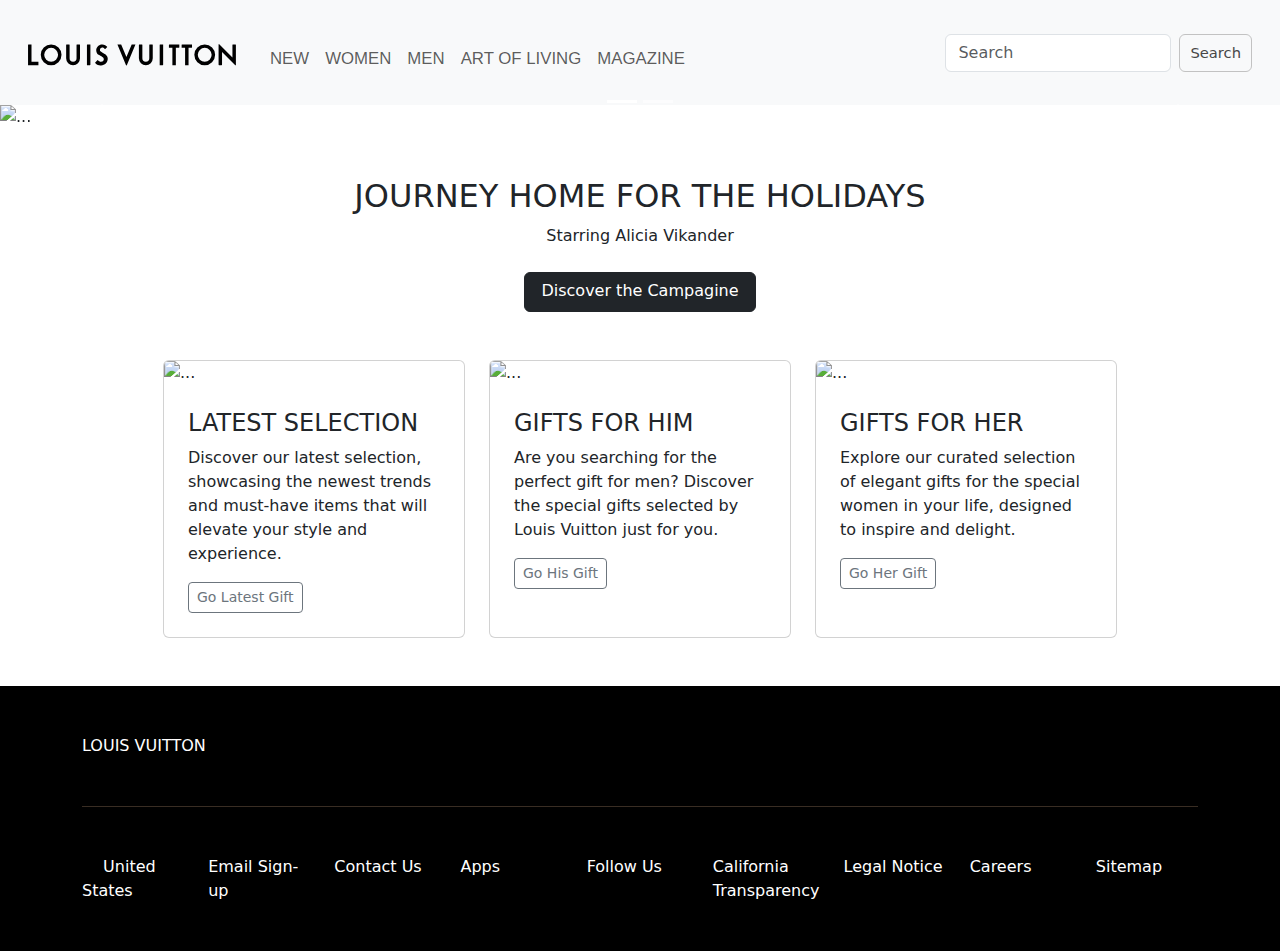
==== index.html @ c079ed34 "drop down" ====
<!DOCTYPE html>
<html lang="en">
<head>
    <meta charset="UTF-8">
    <meta name="viewport" content="width=device-width, initial-scale=1.0">
    <title>bootstrap</title>
    
    <link href="https://cdn.jsdelivr.net/npm/bootstrap@5.3.3/dist/css/bootstrap.min.css" rel="stylesheet" integrity="sha384-QWTKZyjpPEjISv5WaRU9OFeRpok6YctnYmDr5pNlyT2bRjXh0JMhjY6hW+ALEwIH" crossorigin="anonymous">
    <link rel="stylesheet" href="style.css">
</head>
<body>
  <nav class="navbar navbar-expand-lg bg-body-tertiary p-3">
    <div class="container-fluid">
      <a class="navbar-brand fs-2" href="#"><svg width="13rem" viewBox="0 0 151 16" xmlns="http://www.w3.org/2000/svg" aria-hidden="true"><path d="M67.637.293l3.816 9.205L75.269.293h2.725L71.746 15.39l-.293.294-.294-.294L64.911.293h2.726zm-13.712 0c1.468 0 2.86.767 3.627 1.887l-1.467 1.468h-.462c-.304-.65-.973-1.048-1.698-1.048-.863 0-1.672.71-1.72 1.614-.035.68.277 1.105.84 1.468.606.391.854.554 1.677 1.006.897.493 3.166 1.46 3.166 4.005 0 2.509-2.097 4.843-4.802 4.843-.347 0-.976-.039-1.446-.147-1.325-.321-2.129-.822-2.998-1.845l1.887-1.929.65.545c.293.23.937.693 1.55.776 1.246.169 2.082-.655 2.244-1.468.129-.642-.034-1.6-1.069-2.096 0 0-1.866-1.037-2.684-1.51-.833-.482-1.719-1.798-1.719-3.375 0-1.174.538-2.311 1.405-3.103.67-.614 1.589-1.09 3.019-1.09zM138.67 0l9.77 9.77V.587l.294-.294h1.929l.294.294v14.802h-.462l-9.602-9.602v9.309l-.294.293h-1.929l-.293-.293V.293L138.67 0zm-28.807.293v2.223l-.294.293h-2.222v12.58h-2.516V2.809h-2.516V.587l.294-.294h7.254zm9.225 0v2.223l-.294.293h-2.222v12.58h-2.516V2.809h-2.516V.587l.294-.294h7.254zM2.516.293v12.58h5.032v2.516H0V.587L.293.293h2.223zm14.257 0a7.548 7.548 0 110 15.096 7.548 7.548 0 010-15.096zm111.54 0a7.548 7.548 0 110 15.096 7.548 7.548 0 010-15.096zm-98.415 0l.293.294v9.77a2.516 2.516 0 005.032 0V.587l.294-.294h1.929l.293.294v9.77a5.032 5.032 0 01-10.064 0V.587l.294-.294h1.929zm15.389 0v14.803l-.294.293h-2.222V.587l.293-.294h2.223zm37.446 0l.293.294v9.77a2.516 2.516 0 005.032 0V.587l.294-.294h1.928l.294.294v9.77a5.032 5.032 0 01-10.064 0V.587l.294-.294h1.929zm15.389 0v14.803l-.294.293h-2.222V.587l.293-.294h2.223zM16.772 2.81a5.032 5.032 0 10.001 10.065 5.032 5.032 0 000-10.065zm111.541 0a5.032 5.032 0 100 10.065 5.032 5.032 0 000-10.065z" fill-rule="evenodd"></path></svg></a>
      <button class="navbar-toggler" type="button" data-bs-toggle="collapse" data-bs-target="#navbarSupportedContent" aria-controls="navbarSupportedContent" aria-expanded="false" aria-label="Toggle navigation">
        <span class="navbar-toggler-icon"></span>
      </button>
      <div class="collapse navbar-collapse" id="navbarSupportedContent">
        <ul class="navbar-nav me-auto mb-2 mb-lg-0 nav-container">
          <li class="nav-item">
            <a class="nav-link" aria-current="page" href="#">NEW</a>
          </li>
          <li class="nav-item nav-item-dropdown">
            <a class="nav-link" href="#">WOMEN</a>
            <div class="dropdown-1">
              <a href="#" class="dropdown-item hover-underline-animation">핸드백</a><br>
              <a href="#" class="dropdown-item hover-underline-animation">지갑 & 가죽소품</a><br>
              <a href="#" class="dropdown-item hover-underline-animation">트래블</a><br>
              <a href="#" class="dropdown-item hover-underline-animation">액세서리</a><br>
              <a href="#" class="dropdown-item hover-underline-animation">패션 주얼리</a><br>
              <a href="#" class="dropdown-item hover-underline-animation">의류</a><br>
              <a href="#" class="dropdown-item hover-underline-animation">슈즈</a>
            </div>
          </li>
          <li class="nav-item nav-item-dropdown">
            <a class="nav-link" href="#">MEN</a>
            <div class="dropdown-1">
              <a href="#" class="dropdown-item hover-underline-animation">가방</a><br>
              <a href="#" class="dropdown-item hover-underline-animation">지갑 & 가죽소품</a><br>
              <a href="#" class="dropdown-item hover-underline-animation">트래블</a><br>
              <a href="#" class="dropdown-item hover-underline-animation">액세서리</a><br>
              <a href="#" class="dropdown-item hover-underline-animation">패션 주얼리</a><br>
              <a href="#" class="dropdown-item hover-underline-animation">슈즈</a><br>
              <a href="#" class="dropdown-item hover-underline-animation">의류</a>
            </div>
          </li>
          <li class="nav-item nav-item-dropdown">
            <a class="nav-link" href="#">ART OF LIVING</a>
            <div class="dropdown-1">
              <a href="#" class="dropdown-item hover-underline-animation">라이프 스타일</a><br>
              <a href="#" class="dropdown-item hover-underline-animation">트래블 & 트렁크</a><br>            
              <a href="#" class="dropdown-item hover-underline-animation">스포츠</a><br>
              <a href="#" class="dropdown-item hover-underline-animation">홈 & 리빙</a><br>
              <a href="#" class="dropdown-item hover-underline-animation">도서 & 문구</a>
            </div>
          </li>
          <li class="nav-item">
            <a class="nav-link" href="#">MAGAZINE</a>
          </li>
        </ul>
        <form class="d-flex" role="search">
          <input class="form-control me-2" type="search" placeholder="Search" aria-label="Search">
          <button class="btn btn-outline-success" type="submit">Search</button>
        </form>
      </div>
    </div>
  </nav>
  
  <div id="carouselExample" class="carousel slide">
    <div id="carouselExampleIndicators" class="carousel slide">
      <div class="carousel-indicators">
        <button type="button" data-bs-target="#carouselExampleIndicators" data-bs-slide-to="0" class="active" aria-current="true" aria-label="Slide 1"></button>
        <button type="button" data-bs-target="#carouselExampleIndicators" data-bs-slide-to="1" aria-label="Slide 2"></button>
      </div>
      <div class="carousel-inner">
        <div class="carousel-item active">
          <img src="https://www.louisvuitton.com/images/%EB%A3%A8%EC%9D%B4-%EB%B9%84%ED%86%B5--20201208_KR_PUSH1_DI1.jpg?wid=1240" class="d-block w-100" alt="...">
        </div>
        <div class="carousel-item">
          <img src="https://www.louisvuitton.com/images/%EB%A3%A8%EC%9D%B4-%EB%B9%84%ED%86%B5--20201208__14_KR_PUSH1_DI1.jpg?wid=1240" class="d-block w-100" alt="...">
        </div>
      </div>
      <button class="carousel-control-prev" type="button" data-bs-target="#carouselExampleIndicators" data-bs-slide="prev">
        <span class="carousel-control-prev-icon" aria-hidden="true"></span>
        <span class="visually-hidden">Previous</span>
      </button>
      <button class="carousel-control-next" type="button" data-bs-target="#carouselExampleIndicators" data-bs-slide="next">
        <span class="carousel-control-next-icon" aria-hidden="true"></span>
        <span class="visually-hidden">Next</span>
      </button>
    </div>      
  </div>
  
  <section class="text-center m-5">
    <h2>JOURNEY HOME FOR THE HOLIDAYS</h2>
    <p class="fs-6 m-2">Starring Alicia Vikander</p>
    <button type="button" class="btn btn-dark mt-3">Discover the Campagine</button>
  </section>
  <section class="row d-flex justify-content-center">
    <div class="col-md-3 col-sm-12 d-flex justify-content-center">
      <div class="card">
        <img src="https://www.louisvuitton.com/images/louis-vuitton--U_Holidays_2020_Push5_V2_DI1.jpg?wid=656" class="card-img-top" alt="...">
        <div class="card-body m-2">
          <h4 class="card-title">LATEST SELECTION</h4>
          <p class="card-text">Discover our latest selection, showcasing the newest trends and must-have items that will elevate your style and experience.</p>
          <a href="#" class="btn btn-sm btn-outline-secondary">Go Latest Gift</a>
        </div>
      </div>      
    </div>
    <div class="col-md-3 col-sm-12 d-flex justify-content-center">
      <div class="card">
        <img src="https://www.louisvuitton.com/images/louis-vuitton--U_Holidays_2020_Push6_V2_DI1.jpg?wid=656" class="card-img-top" alt="...">
        <div class="card-body m-2">
          <h4 class="card-title">GIFTS FOR HIM</h4>
          <p class="card-text">Are you searching for the perfect gift for men? Discover the special gifts selected by Louis Vuitton just for you.</p>
          <a href="#" class="btn btn-sm btn-outline-secondary">Go His Gift</a>
        </div>
      </div>      
    </div>
    <div class="col-md-3 col-sm-12 d-flex justify-content-center">
      <div class="card">
        <img src="https://www.louisvuitton.com/images/louis-vuitton--U_Holidays_2020_Push7_V2_DI1.jpg?wid=656" class="card-img-top" alt="...">
        <div class="card-body m-2">
          <h4 class="card-title">GIFTS FOR HER</h4>
          <p class="card-text">Explore our curated selection of elegant gifts for the special women in your life, designed to inspire and delight.</p>
          <a href="#" class="btn btn-sm btn-outline-secondary">Go Her Gift</a>
        </div>
      </div>      
    </div>
  </section>
  <footer>
    <div class="container mt-5">
      <div class="pb-5 pt-5 first-line">LOUIS VUITTON</div>
      <div class="pt-5 pb-5 second-line">
        <div class="row">
          <div class="col"><img src="https://us.louisvuitton.com/flags/us.svg" width="16" height="12"> United States</div>
          <div class="col"><a href="#">Email Sign-up</a></div>
          <div class="col"><a href="#">Contact Us</a></div>
          <div class="col"><a href="#">Apps</a></div>
          <div class="col"><a href="#">Follow Us</a></div>
          <div class="col"><a href="#">California Transparency</a></div>
          <div class="col"><a href="#">Legal Notice</a></div>
          <div class="col"><a href="#">Careers</a></div>
          <div class="col"><a href="#">Sitemap</a></div>
        </div>
      </div>
      <div class="third-line pt-5 pb-5 text-center">
        Ship to United states
      </div>
    </div>
  </footer>
    

  <script src="https://cdn.jsdelivr.net/npm/bootstrap@5.3.3/dist/js/bootstrap.bundle.min.js" integrity="sha384-YvpcrYf0tY3lHB60NNkmXc5s9fDVZLESaAA55NDzOxhy9GkcIdslK1eN7N6jIeHz" crossorigin="anonymous"></script>
</body>
</html>
---- style.css ----
.nav-link{
    font-family: Helvetica, Arial, sans-serif;
    padding-top: 20px;
    font-size: 1.05rem;
}
.nav-link:hover{
    font-weight: 700;
    transition: 0.05s ease-out;
}

.form-control{
    font-size: 1rem;
}

.btn-outline-success{
    color: rgb(71, 71, 71);
    border-color: rgb(194, 194, 194);
    font-size: 0.92rem;
    padding: 5px 10px;
}
.btn-outline-success:hover{
    background-color: rgb(71, 71, 71);
    border-color: rgb(71, 71, 71);
    color: white;
}

.btn-dark{
    padding: 0.4rem 1rem 0.5rem 1rem;
}

.form-control:focus {
    color: var(--bs-body-color);
    background-color: var(--bs-body-bg);
    border-color: #cbcbcb;
    outline: 0;
    box-shadow: 0 0 0 0.25rem rgba(157, 157, 157, 0.25);
}
footer{
    background-color: black;
    color: white;
    transition: transform 0.05s ease-out;
}
footer a{
    text-decoration: none;
    color: white;
}
footer a:hover {
    color: #d2d2d2;
}
.first-line{
    border-bottom: 1px solid #392d23 ;
}
.second-line a{
    color: white;
    text-decoration: none;
}
.third-line{
    display: none;
}

@media screen and (max-width:48rem){
    .first-line{
        text-align: center;
    }

    .second-line{
        padding-left: 2rem;
        padding-right: 2rem;
        border-bottom: 1px solid #392d23 ;
    }

    .third-line{
        display: block;
    }    

    .card{
        margin: 0.5rem 1rem;
    }
    .second-line img{
        display: none;
    }
}


/*  */

/* 기본 네비게이션 스타일 */
.nav-container {
    display: flex;
    align-items: center;
    padding: 10px;
}

.nav-item-dropdown{
   justify-content: center;
  }

.nav-item-dropdown:hover .dropdown-1,
.nav-item-dropdown:hover .dropdown-2 {
    display: block;
}

/* 드롭다운 메뉴 기본 스타일 */
.dropdown-1, .dropdown-2 {
    display: none;
    position: absolute;
    background-color: #ffffff;
    font-size: 15px;
    box-shadow: 0px 8px 16px 0px rgba(0,0,0,0.2);
    border-radius: 5px;
    padding: 15px 20px;
    z-index: 1;
    top: 75px; /* 링크 아래에 표시되도록 조정 */
    line-height: 190%;
    
}

.dropdown-item {
    padding: 5px 0px;
    color: rgb(255, 255, 255);
    text-decoration: none;
}

.dropdown-item:hover{
    color: #171717;    
}

.hover-underline-animation {
    display:inline;
    position: relative;
    color: rgb(127, 127, 127);
  }
  
  .hover-underline-animation::after {
    content: '';
    position: absolute;
    width: 100%;
    transform: scaleX(0);
    height: 1px;
    bottom: 0;
    left: 0;
    background-color: rgb(103, 103, 103);
    transform-origin: bottom left;
    transition: transform 0.2s ease-out;
    margin-bottom: 6px;
  }
  
  .hover-underline-animation:hover::after {
    transform: scaleX(1);
    transform-origin: bottom left;
  }


/*  */
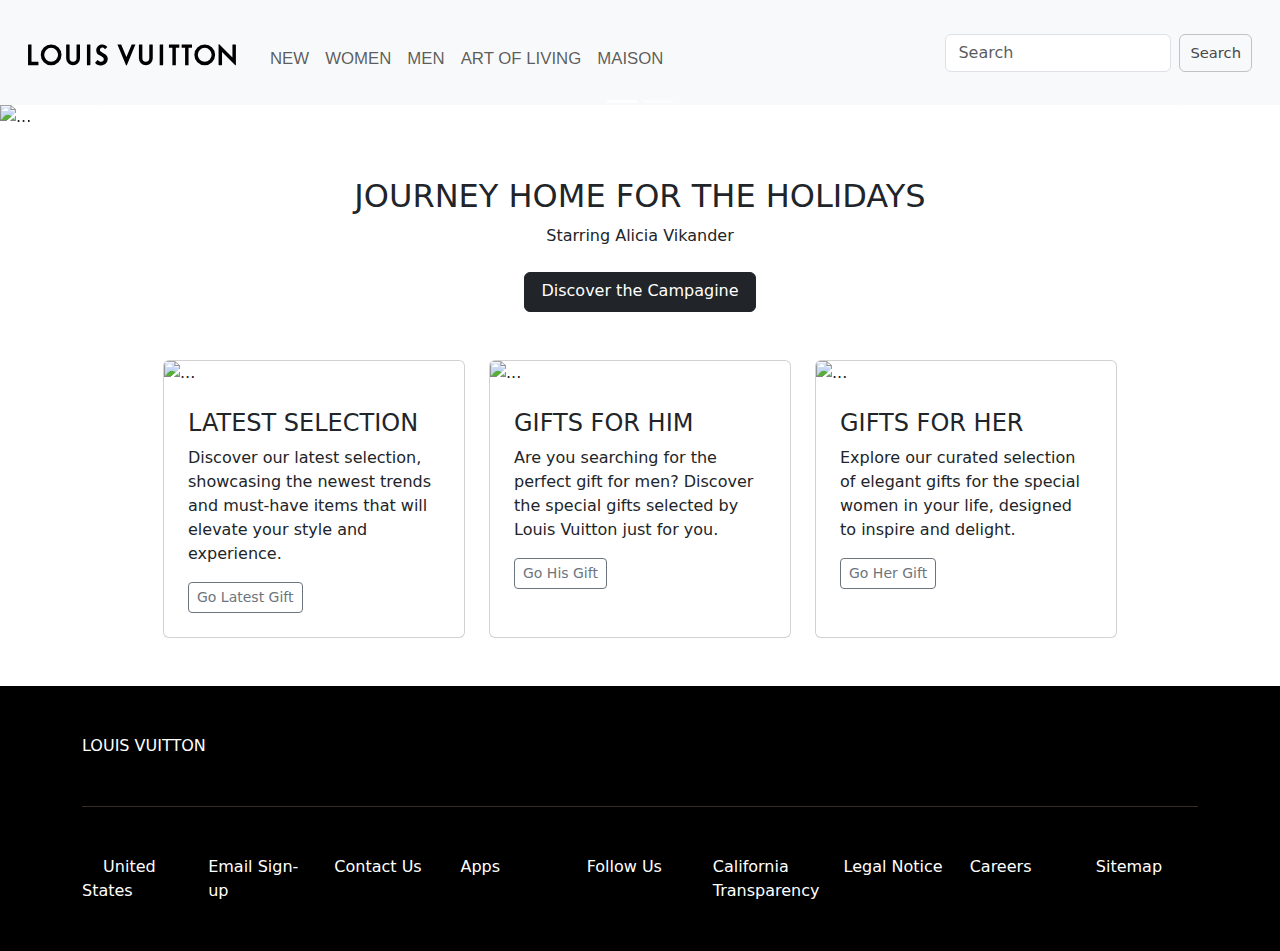
==== commit 1d9f962e: "women add" ====
--- a/index.html
+++ b/index.html
@@ -3,68 +3,15 @@
 <head>
     <meta charset="UTF-8">
     <meta name="viewport" content="width=device-width, initial-scale=1.0">
-    <title>bootstrap</title>
+    <title>Document</title>
     
     <link href="https://cdn.jsdelivr.net/npm/bootstrap@5.3.3/dist/css/bootstrap.min.css" rel="stylesheet" integrity="sha384-QWTKZyjpPEjISv5WaRU9OFeRpok6YctnYmDr5pNlyT2bRjXh0JMhjY6hW+ALEwIH" crossorigin="anonymous">
-    <link rel="stylesheet" href="style.css">
+    <link rel="stylesheet" href="css/style.css">
+    <script src="place-holder.js"></script>
+
 </head>
 <body>
-  <nav class="navbar navbar-expand-lg bg-body-tertiary p-3">
-    <div class="container-fluid">
-      <a class="navbar-brand fs-2" href="#"><svg width="13rem" viewBox="0 0 151 16" xmlns="http://www.w3.org/2000/svg" aria-hidden="true"><path d="M67.637.293l3.816 9.205L75.269.293h2.725L71.746 15.39l-.293.294-.294-.294L64.911.293h2.726zm-13.712 0c1.468 0 2.86.767 3.627 1.887l-1.467 1.468h-.462c-.304-.65-.973-1.048-1.698-1.048-.863 0-1.672.71-1.72 1.614-.035.68.277 1.105.84 1.468.606.391.854.554 1.677 1.006.897.493 3.166 1.46 3.166 4.005 0 2.509-2.097 4.843-4.802 4.843-.347 0-.976-.039-1.446-.147-1.325-.321-2.129-.822-2.998-1.845l1.887-1.929.65.545c.293.23.937.693 1.55.776 1.246.169 2.082-.655 2.244-1.468.129-.642-.034-1.6-1.069-2.096 0 0-1.866-1.037-2.684-1.51-.833-.482-1.719-1.798-1.719-3.375 0-1.174.538-2.311 1.405-3.103.67-.614 1.589-1.09 3.019-1.09zM138.67 0l9.77 9.77V.587l.294-.294h1.929l.294.294v14.802h-.462l-9.602-9.602v9.309l-.294.293h-1.929l-.293-.293V.293L138.67 0zm-28.807.293v2.223l-.294.293h-2.222v12.58h-2.516V2.809h-2.516V.587l.294-.294h7.254zm9.225 0v2.223l-.294.293h-2.222v12.58h-2.516V2.809h-2.516V.587l.294-.294h7.254zM2.516.293v12.58h5.032v2.516H0V.587L.293.293h2.223zm14.257 0a7.548 7.548 0 110 15.096 7.548 7.548 0 010-15.096zm111.54 0a7.548 7.548 0 110 15.096 7.548 7.548 0 010-15.096zm-98.415 0l.293.294v9.77a2.516 2.516 0 005.032 0V.587l.294-.294h1.929l.293.294v9.77a5.032 5.032 0 01-10.064 0V.587l.294-.294h1.929zm15.389 0v14.803l-.294.293h-2.222V.587l.293-.294h2.223zm37.446 0l.293.294v9.77a2.516 2.516 0 005.032 0V.587l.294-.294h1.928l.294.294v9.77a5.032 5.032 0 01-10.064 0V.587l.294-.294h1.929zm15.389 0v14.803l-.294.293h-2.222V.587l.293-.294h2.223zM16.772 2.81a5.032 5.032 0 10.001 10.065 5.032 5.032 0 000-10.065zm111.541 0a5.032 5.032 0 100 10.065 5.032 5.032 0 000-10.065z" fill-rule="evenodd"></path></svg></a>
-      <button class="navbar-toggler" type="button" data-bs-toggle="collapse" data-bs-target="#navbarSupportedContent" aria-controls="navbarSupportedContent" aria-expanded="false" aria-label="Toggle navigation">
-        <span class="navbar-toggler-icon"></span>
-      </button>
-      <div class="collapse navbar-collapse" id="navbarSupportedContent">
-        <ul class="navbar-nav me-auto mb-2 mb-lg-0 nav-container">
-          <li class="nav-item">
-            <a class="nav-link" aria-current="page" href="#">NEW</a>
-          </li>
-          <li class="nav-item nav-item-dropdown">
-            <a class="nav-link" href="#">WOMEN</a>
-            <div class="dropdown-1">
-              <a href="#" class="dropdown-item hover-underline-animation">핸드백</a><br>
-              <a href="#" class="dropdown-item hover-underline-animation">지갑 & 가죽소품</a><br>
-              <a href="#" class="dropdown-item hover-underline-animation">트래블</a><br>
-              <a href="#" class="dropdown-item hover-underline-animation">액세서리</a><br>
-              <a href="#" class="dropdown-item hover-underline-animation">패션 주얼리</a><br>
-              <a href="#" class="dropdown-item hover-underline-animation">의류</a><br>
-              <a href="#" class="dropdown-item hover-underline-animation">슈즈</a>
-            </div>
-          </li>
-          <li class="nav-item nav-item-dropdown">
-            <a class="nav-link" href="#">MEN</a>
-            <div class="dropdown-1">
-              <a href="#" class="dropdown-item hover-underline-animation">가방</a><br>
-              <a href="#" class="dropdown-item hover-underline-animation">지갑 & 가죽소품</a><br>
-              <a href="#" class="dropdown-item hover-underline-animation">트래블</a><br>
-              <a href="#" class="dropdown-item hover-underline-animation">액세서리</a><br>
-              <a href="#" class="dropdown-item hover-underline-animation">패션 주얼리</a><br>
-              <a href="#" class="dropdown-item hover-underline-animation">슈즈</a><br>
-              <a href="#" class="dropdown-item hover-underline-animation">의류</a>
-            </div>
-          </li>
-          <li class="nav-item nav-item-dropdown">
-            <a class="nav-link" href="#">ART OF LIVING</a>
-            <div class="dropdown-1">
-              <a href="#" class="dropdown-item hover-underline-animation">라이프 스타일</a><br>
-              <a href="#" class="dropdown-item hover-underline-animation">트래블 & 트렁크</a><br>            
-              <a href="#" class="dropdown-item hover-underline-animation">스포츠</a><br>
-              <a href="#" class="dropdown-item hover-underline-animation">홈 & 리빙</a><br>
-              <a href="#" class="dropdown-item hover-underline-animation">도서 & 문구</a>
-            </div>
-          </li>
-          <li class="nav-item">
-            <a class="nav-link" href="#">MAGAZINE</a>
-          </li>
-        </ul>
-        <form class="d-flex" role="search">
-          <input class="form-control me-2" type="search" placeholder="Search" aria-label="Search">
-          <button class="btn btn-outline-success" type="submit">Search</button>
-        </form>
-      </div>
-    </div>
-  </nav>
+  <div id="nav-placeholder"></div>
   
   <div id="carouselExample" class="carousel slide">
     <div id="carouselExampleIndicators" class="carousel slide">
@@ -128,28 +75,8 @@
       </div>      
     </div>
   </section>
-  <footer>
-    <div class="container mt-5">
-      <div class="pb-5 pt-5 first-line">LOUIS VUITTON</div>
-      <div class="pt-5 pb-5 second-line">
-        <div class="row">
-          <div class="col"><img src="https://us.louisvuitton.com/flags/us.svg" width="16" height="12"> United States</div>
-          <div class="col"><a href="#">Email Sign-up</a></div>
-          <div class="col"><a href="#">Contact Us</a></div>
-          <div class="col"><a href="#">Apps</a></div>
-          <div class="col"><a href="#">Follow Us</a></div>
-          <div class="col"><a href="#">California Transparency</a></div>
-          <div class="col"><a href="#">Legal Notice</a></div>
-          <div class="col"><a href="#">Careers</a></div>
-          <div class="col"><a href="#">Sitemap</a></div>
-        </div>
-      </div>
-      <div class="third-line pt-5 pb-5 text-center">
-        Ship to United states
-      </div>
-    </div>
-  </footer>
-    
+  
+  <div id="footer-placeholder"></div>  
 
   <script src="https://cdn.jsdelivr.net/npm/bootstrap@5.3.3/dist/js/bootstrap.bundle.min.js" integrity="sha384-YvpcrYf0tY3lHB60NNkmXc5s9fDVZLESaAA55NDzOxhy9GkcIdslK1eN7N6jIeHz" crossorigin="anonymous"></script>
 </body>
--- a/css/style.css
+++ b/css/style.css
@@ -0,0 +1,154 @@
+.nav-link{
+    font-family: Helvetica, Arial, sans-serif;
+    padding-top: 20px;
+    font-size: 1.05rem;
+}
+.nav-link:hover{
+    font-weight: 700;
+    transition: 0.05s ease-out;
+}
+
+.form-control{
+    font-size: 1rem;
+}
+
+.btn-outline-success{
+    color: rgb(71, 71, 71);
+    border-color: rgb(194, 194, 194);
+    font-size: 0.92rem;
+    padding: 5px 10px;
+}
+.btn-outline-success:hover{
+    background-color: rgb(71, 71, 71);
+    border-color: rgb(71, 71, 71);
+    color: white;
+}
+
+.btn-dark{
+    padding: 0.4rem 1rem 0.5rem 1rem;
+}
+
+.form-control:focus {
+    color: var(--bs-body-color);
+    background-color: var(--bs-body-bg);
+    border-color: #cbcbcb;
+    outline: 0;
+    box-shadow: 0 0 0 0.25rem rgba(157, 157, 157, 0.25);
+}
+footer{
+    background-color: black;
+    color: white;
+    transition: transform 0.05s ease-out;
+}
+footer a{
+    text-decoration: none;
+    color: white;
+}
+footer a:hover {
+    color: #d2d2d2;
+}
+.first-line{
+    border-bottom: 1px solid #392d23 ;
+}
+.second-line a{
+    color: white;
+    text-decoration: none;
+}
+.third-line{
+    display: none;
+}
+
+@media screen and (max-width:48rem){
+    .first-line{
+        text-align: center;
+    }
+
+    .second-line{
+        padding-left: 2rem;
+        padding-right: 2rem;
+        border-bottom: 1px solid #392d23 ;
+    }
+
+    .third-line{
+        display: block;
+    }    
+
+    .card{
+        margin: 0.5rem 1rem;
+    }
+    .second-line img{
+        display: none;
+    }
+}
+
+
+/*  */
+
+/* 기본 네비게이션 스타일 */
+.nav-container {
+    display: flex;
+    align-items: center;
+    padding: 10px;
+}
+
+.nav-item-dropdown{
+   justify-content: center;
+  }
+
+.nav-item-dropdown:hover .dropdown-1,
+.nav-item-dropdown:hover .dropdown-2 {
+    display: block;
+}
+
+/* 드롭다운 메뉴 기본 스타일 */
+.dropdown-1, .dropdown-2 {
+    display: none;
+    position: absolute;
+    background-color: #ffffff;
+    font-size: 15px;
+    box-shadow: 0px 8px 16px 0px rgba(0,0,0,0.2);
+    border-radius: 5px;
+    padding: 15px 20px;
+    z-index: 1;
+    top: 75px; /* 링크 아래에 표시되도록 조정 */
+    line-height: 190%;
+    
+}
+
+.dropdown-item {
+    padding: 5px 0px;
+    color: rgb(255, 255, 255);
+    text-decoration: none;
+}
+
+.dropdown-item:hover{
+    color: #171717;    
+}
+
+.hover-underline-animation {
+    display:inline;
+    position: relative;
+    color: rgb(127, 127, 127);
+  }
+  
+  .hover-underline-animation::after {
+    content: '';
+    position: absolute;
+    width: 100%;
+    transform: scaleX(0);
+    height: 1px;
+    bottom: 0;
+    left: 0;
+    background-color: rgb(103, 103, 103);
+    transform-origin: bottom left;
+    transition: transform 0.2s ease-out;
+    margin-bottom: 6px;
+  }
+  
+  .hover-underline-animation:hover::after {
+    transform: scaleX(1);
+    transform-origin: bottom left;
+  }
+
+
+/*  */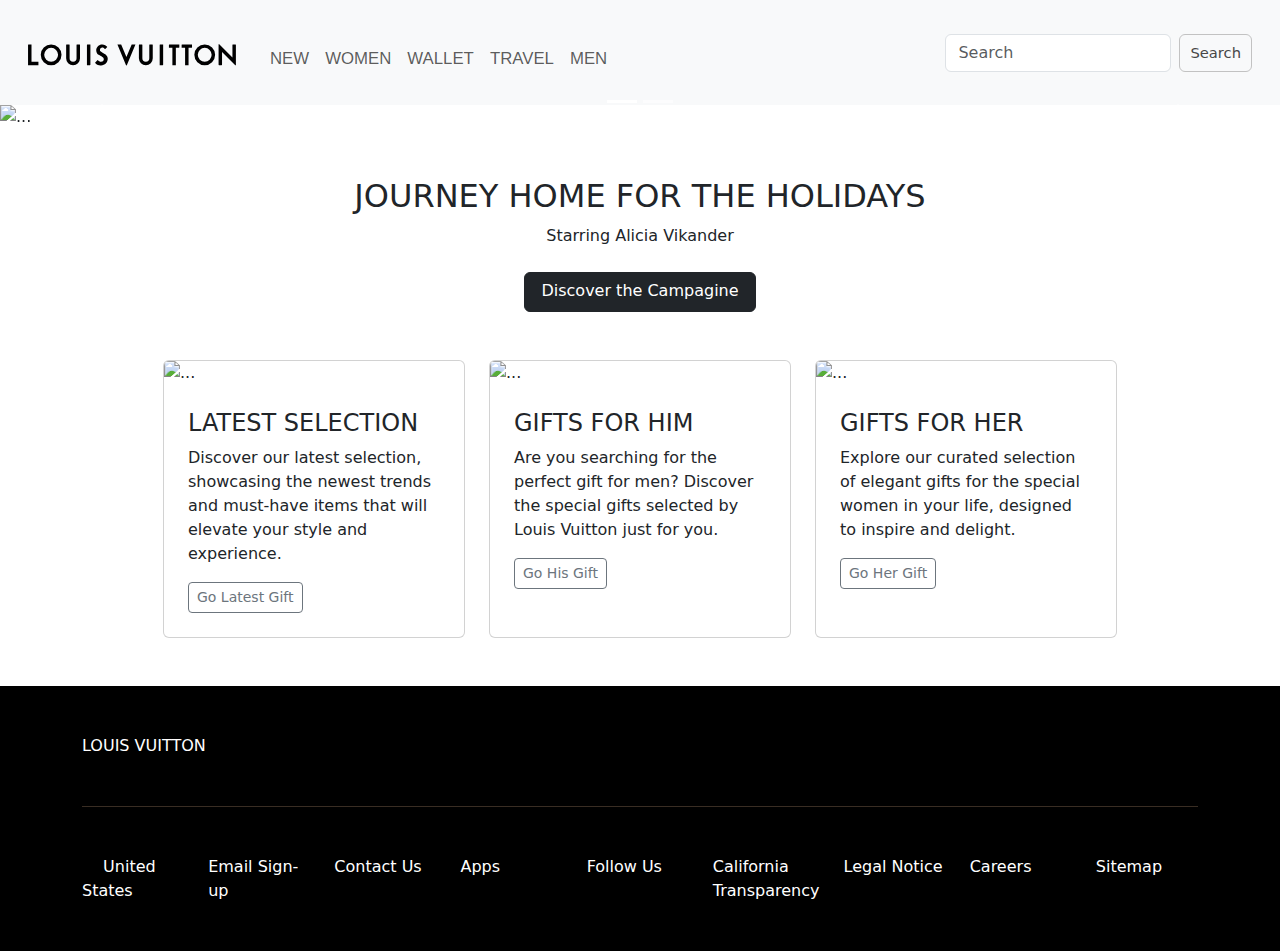
==== commit 759136d6: "travel" ====
--- a/index.html
+++ b/index.html
@@ -41,7 +41,7 @@
   <section class="text-center m-5">
     <h2>JOURNEY HOME FOR THE HOLIDAYS</h2>
     <p class="fs-6 m-2">Starring Alicia Vikander</p>
-    <button type="button" class="btn btn-dark mt-3">Discover the Campagine</button>
+    <a href="women-travel.html"><button type="button" class="btn btn-dark mt-3">Discover the Campagine</button></a>
   </section>
   <section class="row d-flex justify-content-center">
     <div class="col-md-3 col-sm-12 d-flex justify-content-center">
@@ -50,7 +50,7 @@
         <div class="card-body m-2">
           <h4 class="card-title">LATEST SELECTION</h4>
           <p class="card-text">Discover our latest selection, showcasing the newest trends and must-have items that will elevate your style and experience.</p>
-          <a href="#" class="btn btn-sm btn-outline-secondary">Go Latest Gift</a>
+          <a href="new.html" class="btn btn-sm btn-outline-secondary">Go Latest Gift</a>
         </div>
       </div>      
     </div>
@@ -60,7 +60,7 @@
         <div class="card-body m-2">
           <h4 class="card-title">GIFTS FOR HIM</h4>
           <p class="card-text">Are you searching for the perfect gift for men? Discover the special gifts selected by Louis Vuitton just for you.</p>
-          <a href="#" class="btn btn-sm btn-outline-secondary">Go His Gift</a>
+          <a href="men.html" class="btn btn-sm btn-outline-secondary">Go His Gift</a>
         </div>
       </div>      
     </div>
@@ -70,7 +70,7 @@
         <div class="card-body m-2">
           <h4 class="card-title">GIFTS FOR HER</h4>
           <p class="card-text">Explore our curated selection of elegant gifts for the special women in your life, designed to inspire and delight.</p>
-          <a href="#" class="btn btn-sm btn-outline-secondary">Go Her Gift</a>
+          <a href="women-handbag.html" class="btn btn-sm btn-outline-secondary">Go Her Gift</a>
         </div>
       </div>      
     </div>
--- a/css/style.css
+++ b/css/style.css
@@ -89,6 +89,7 @@
     display: flex;
     align-items: center;
     padding: 10px;
+    z-index: 11;
 }
 
 .nav-item-dropdown{
@@ -151,4 +152,5 @@
   }
 
 
-/*  */+/*  */
+
